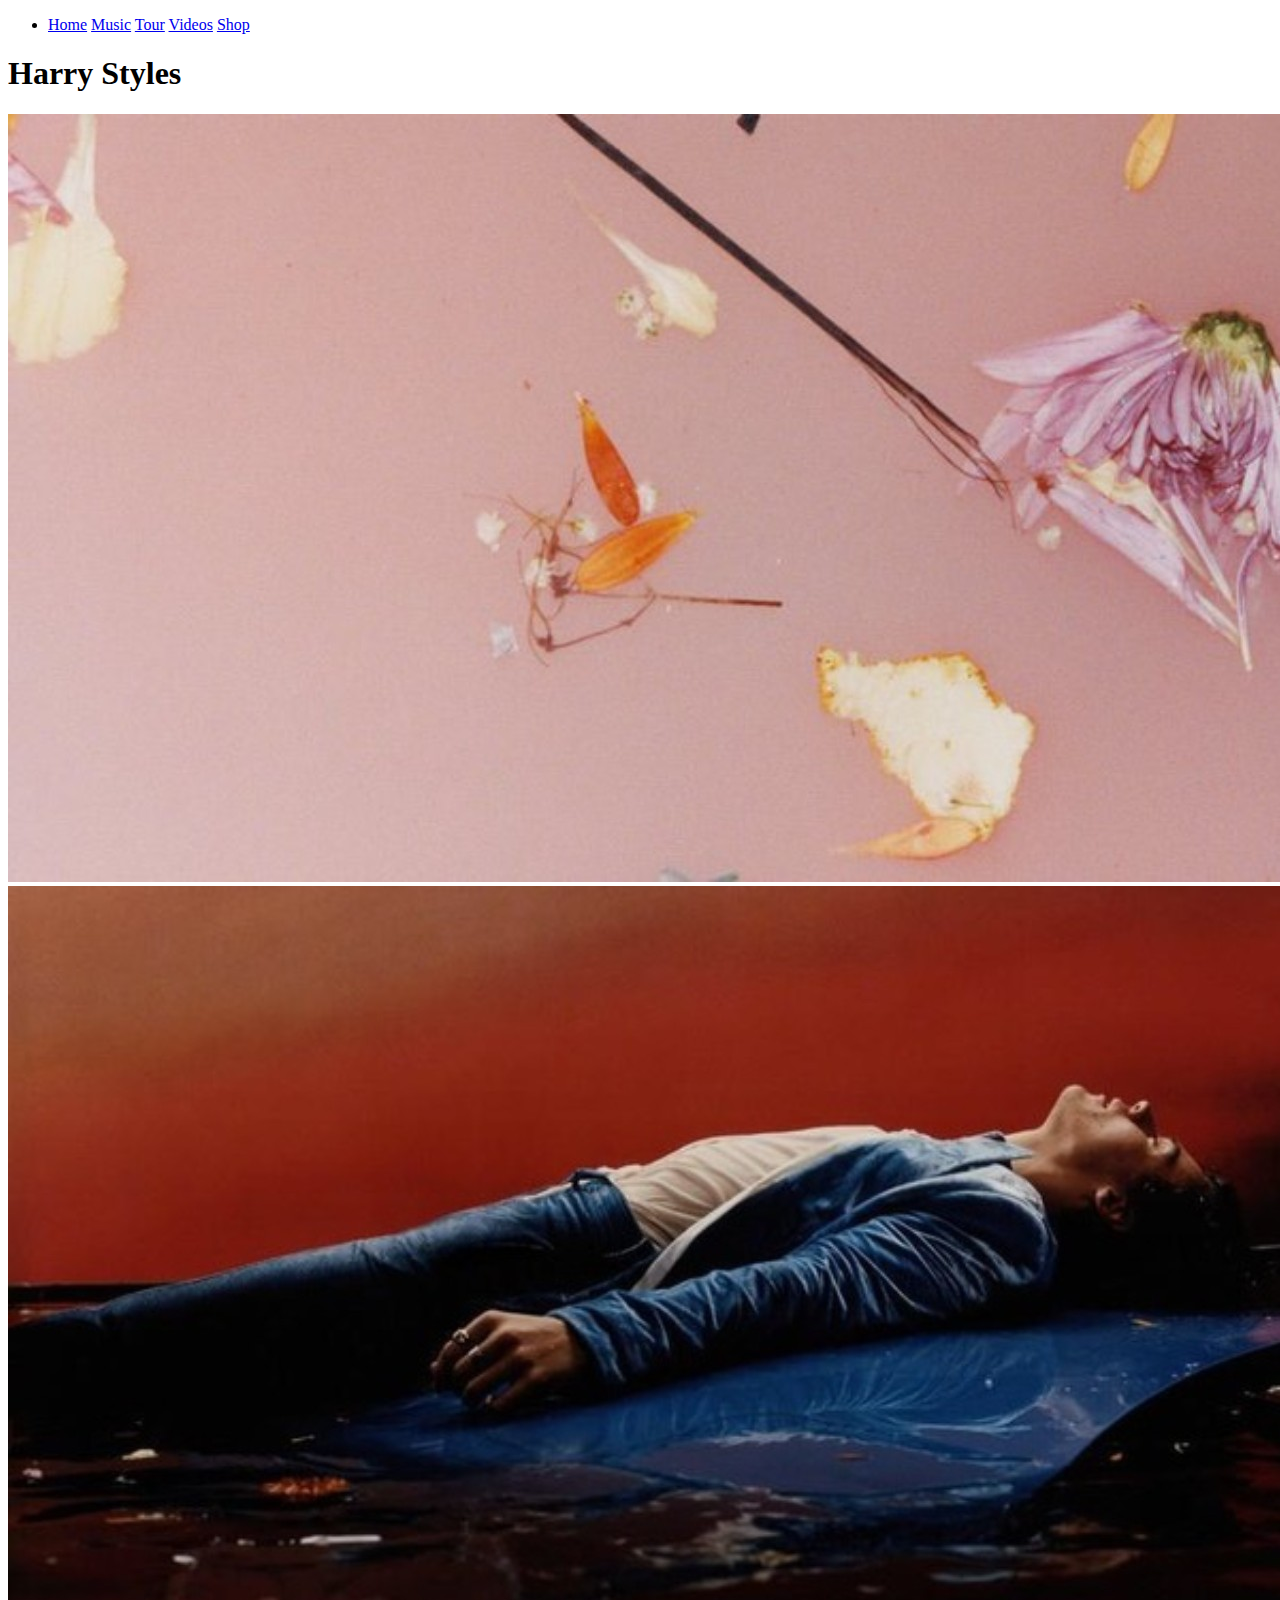
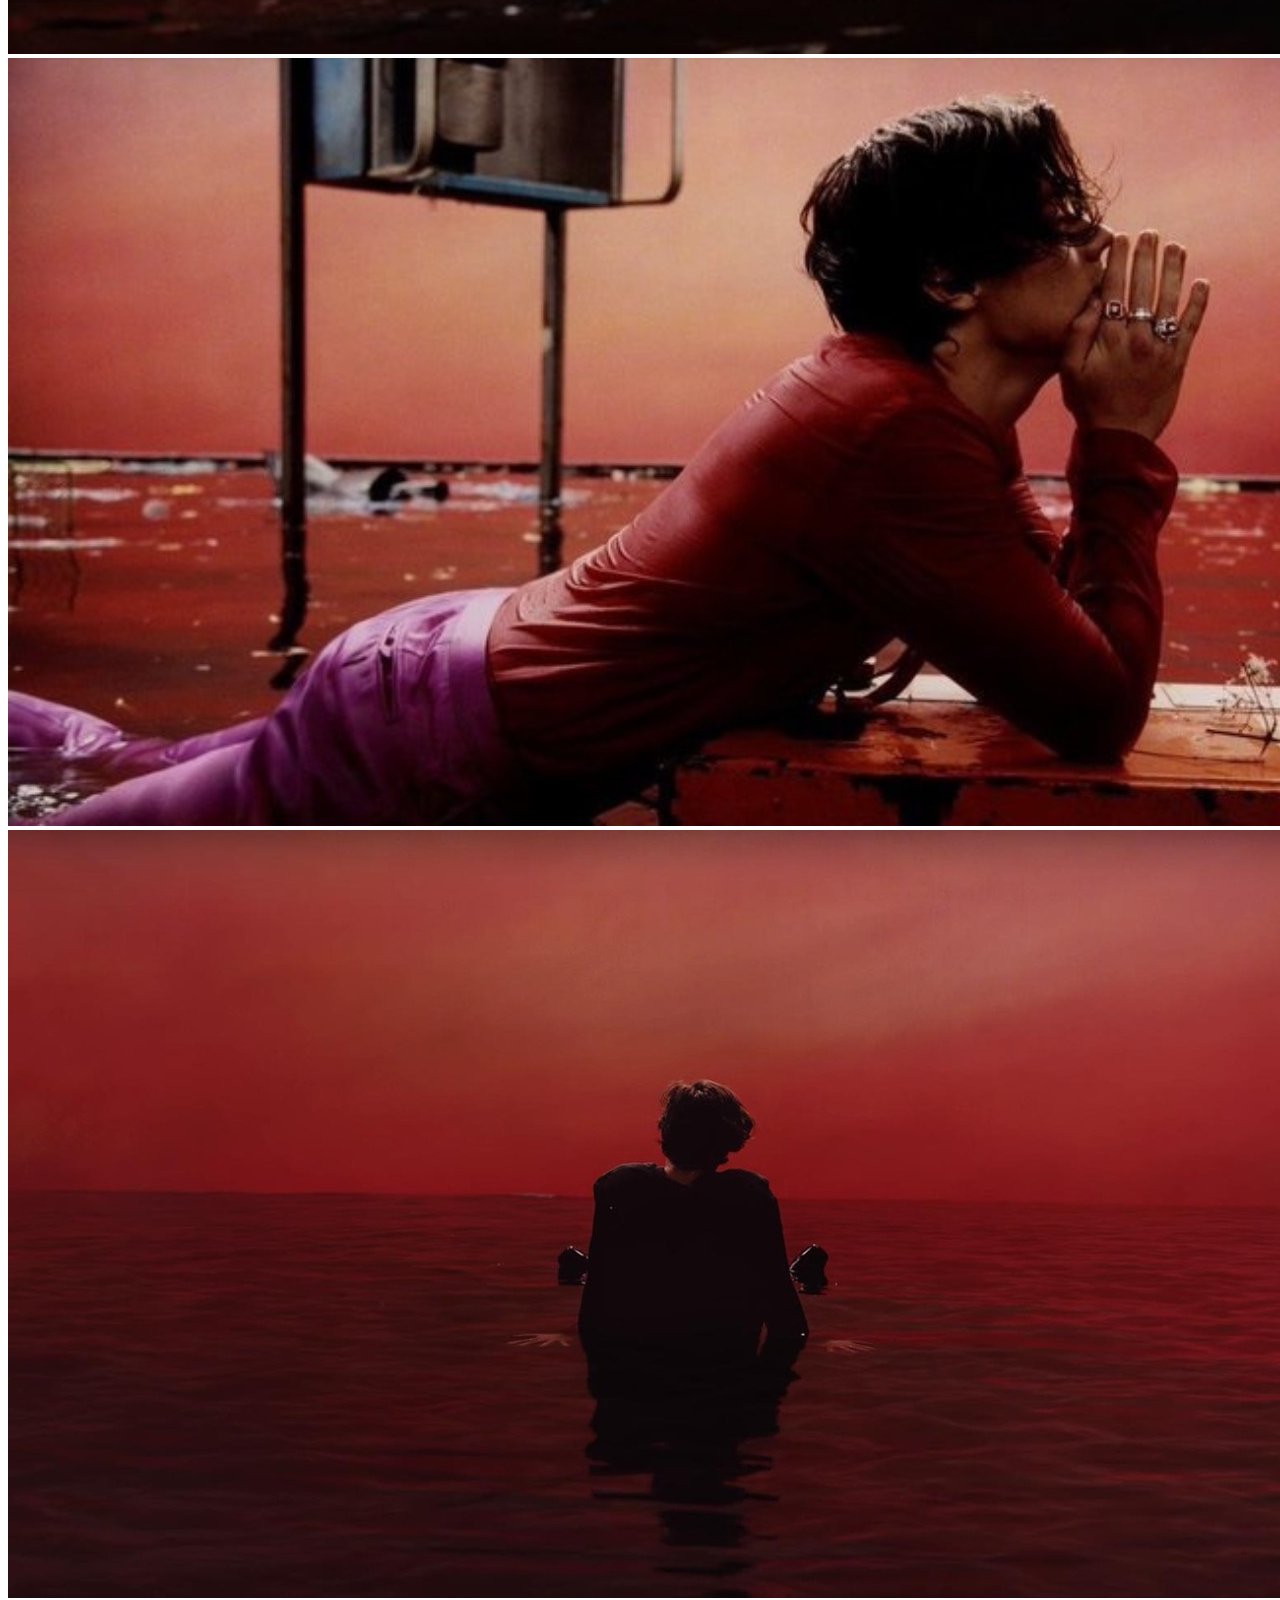
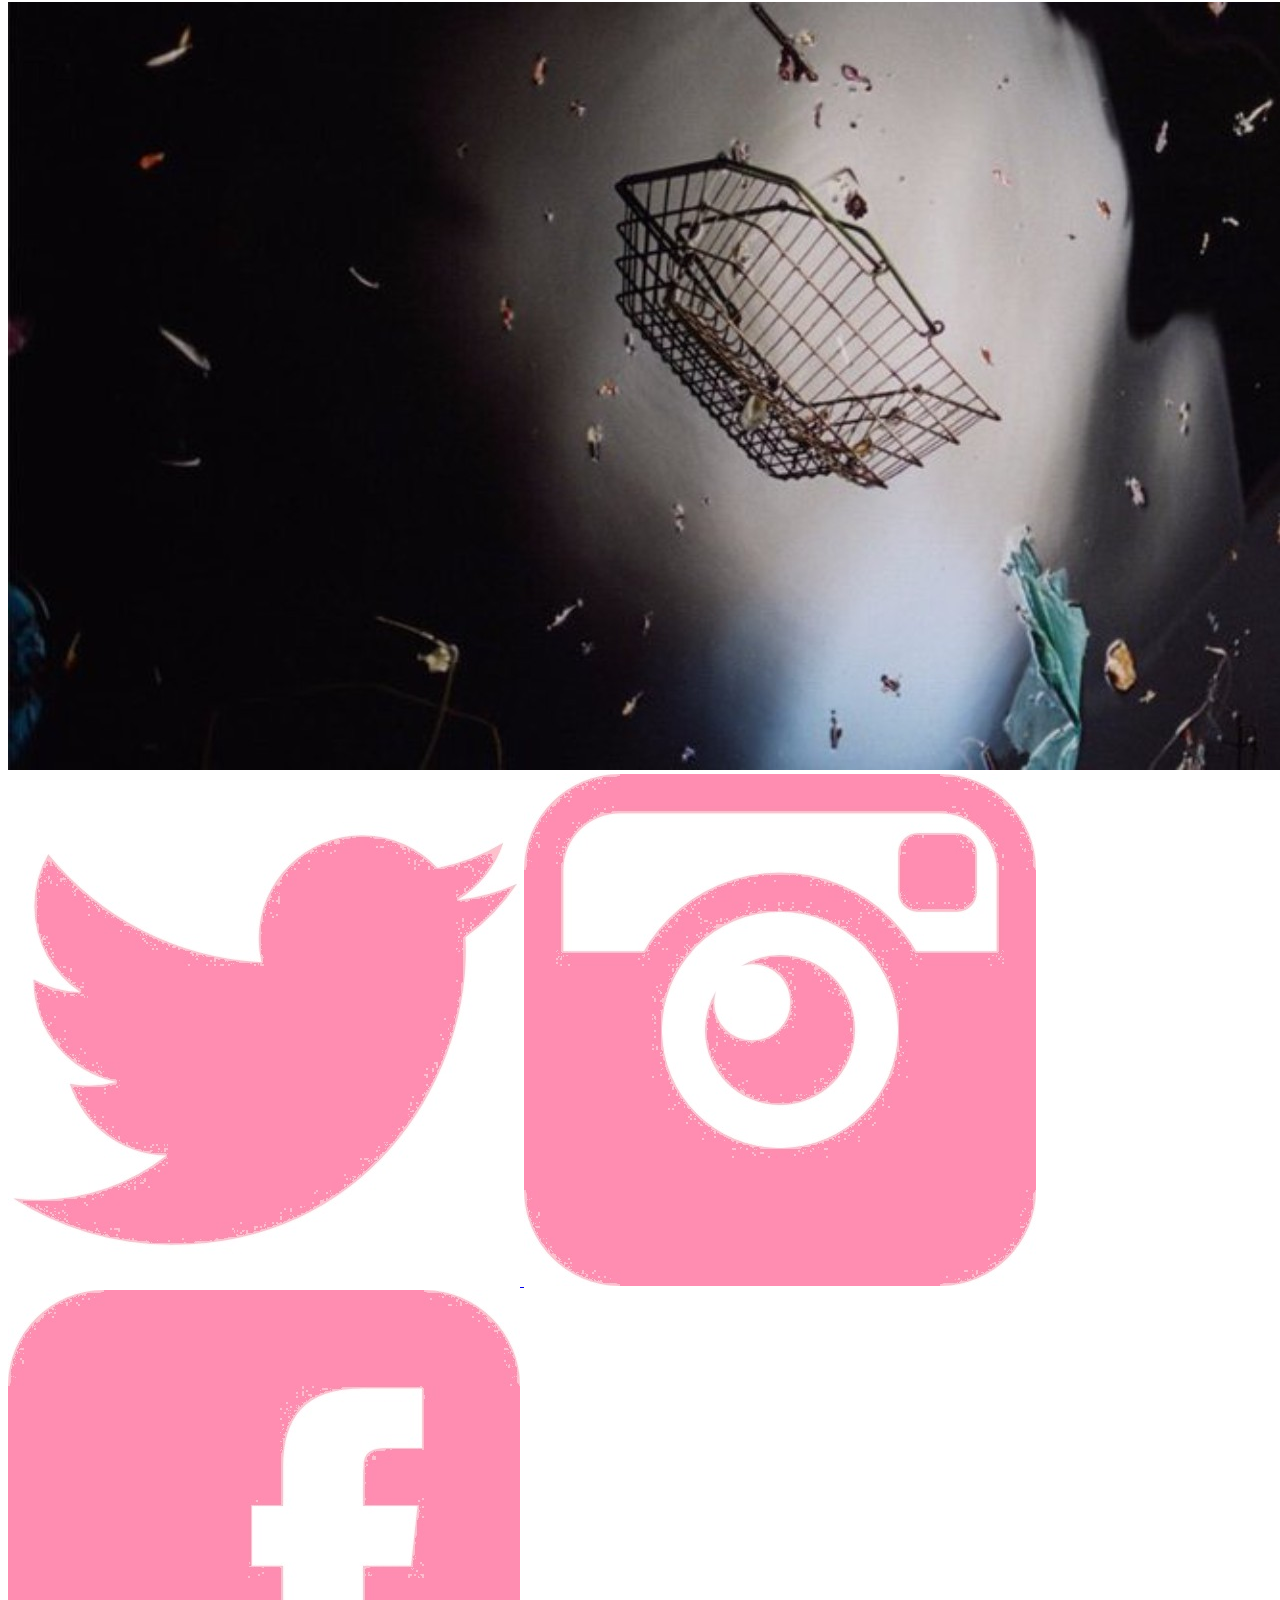
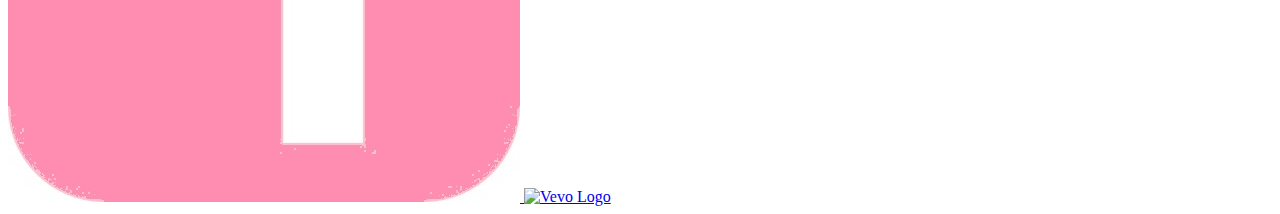
==== index.html @ 9c8f8eeb "1" ====
<!DOCTYPE html>
<html>
<head>
<title>Harry Styles</title>
<link rel="stylesheet" href="css/css.css">
<script src="js/harryStyles.js"></script>
</head>

<body id="home">
<header>
	<nav>
		<ul id = "menuList">
			<li id="menu">
			<a href="index.html">Home</a>
			<a href="pages/music.html">Music</a>
			<a href="pages/tour.html">Tour</a>
			<a href="pages/videos.html">Videos</a>
			<a href="pages/shop.html">Shop</a>
			</li>
		</ul>
	</nav>
</header>


<section>
<div id=homeTitle>

<h1>Harry Styles</h1>

</div>

<div class="slide">
  <img class="mySlides" src="Assets/flowers1.jpg">
  <img class="mySlides" src="Assets/home.jpg">
  <img class="mySlides" src="Assets/music.jpg">
  <img class="mySlides" src="Assets/tour.jpg">
  <img class="mySlides" src="Assets/video.jpg">
</div>



<a href="https://twitter.com/Harry_Styles?ref_src=twsrc%5Egoogle%7Ctwcamp%5Eserp%7Ctwgr%5Eauthor"target="_blank">
  <img src="Assets/twitter.jpg" alt="Twitter Logo" id = "links">
</a>
<a href="https://www.instagram.com/harrystyles/?hl=en"target="_blank">
  <img src="Assets/instagram.jpg" alt="Instagram Logo" id = "links">
</a>
<a href="https://www.facebook.com/harrystyles/"target="_blank">
  <img src="Assets/facebook.jpg" alt="Facebook Logo" id = "links">
</a>
<a href="https://www.youtube.com/channel/UCbOCbp5gXL8jigIBZLqMPrw"target="_blank">
  <img src="Assets/vevo.png" alt="Vevo Logo" id = "links">
</a>

<footer>
</footer>
</body>

</html>
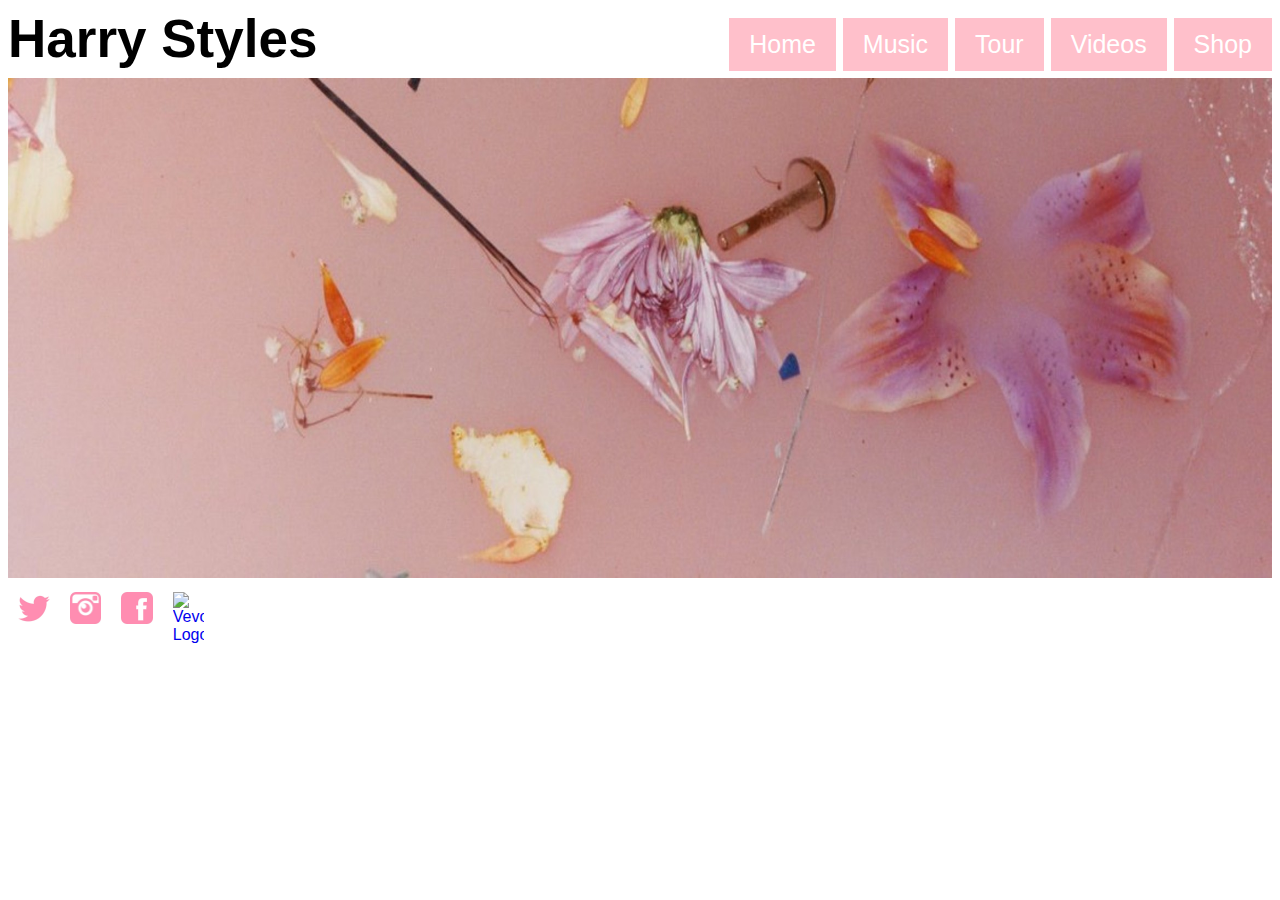
==== commit 56b56d30: "2" ====
--- a/index.html
+++ b/index.html
@@ -2,8 +2,8 @@
 <html>
 <head>
 <title>Harry Styles</title>
-<link rel="stylesheet" href="css/css.css">
-<script src="js/harryStyles.js"></script>
+<link rel="stylesheet" href="CSS/css.css">
+<script src="JS/harryStyles.js"></script>
 </head>
 
 <body id="home">
--- a/CSS/css.css
+++ b/CSS/css.css
@@ -0,0 +1,438 @@
+#homeTitle{
+	width:100%;
+	
+	
+	
+	
+}
+
+h1{
+
+	font-size: 70px;
+	margin-top: 0;
+	margin-bottom:0;
+	padding-bottom:0.75%;
+	display:block;
+	
+	
+}
+body
+{
+	font-family: 'galano_grotesquemedium', sans-serif;
+	
+	
+	
+}
+
+
+.slide{
+	width:100%;
+	height:100%;
+	height:200px;
+
+}
+.mySlides{
+	height:100%;
+	width:100%;
+}
+#menuList{
+	float:left;
+    list-style-type: none;
+    margin: 0;
+    padding: 0;
+    width: 200px;
+    background-color:pink;
+}
+
+#menu a {
+    display: block;
+    color: white;
+    padding: 8px 16px;
+    text-decoration: none;
+}
+
+
+#menu a:hover {
+    background-color: #b23362;
+    color: white;
+}
+#links{
+	float:left;
+	width:10%;
+	height:10%;
+	padding:14px 10px;
+	padding-bottom:2px;
+}
+@media only screen and (min-width: 550px) {
+
+h1{
+
+	font-size: 53px;
+	margin-top: 0;
+	margin-bottom:0;
+	padding-bottom:0.75%
+}
+#homeTitle{
+	text-align:left;
+}
+#links{
+	float:left;
+	width:2.5%;
+	height:2.5%;
+	padding:14px 10px;
+	padding-bottom:2px;
+}
+#menuList{
+	display:inline;
+	float:none;
+	
+}
+#menu{
+	font-size:25px;
+	color:black;
+	list-style: none;
+	float:right;
+	padding-top:10px;
+	
+
+}
+
+#menu a:link, #menu a:visited {
+    background-color: pink;
+    color: white;
+    padding: 12px 20px;
+    text-align: center; 
+    text-decoration: none;
+    display: inline-block;
+}
+
+#menu a:hover, #menu a:active {
+    background-color: #b23362;
+	color:white;
+}
+
+
+	
+}
+.slide{
+	width:100%;
+	height:500px;
+	
+}
+.mySlides{
+	height:100%;
+	width:100%;
+}
+
+
+.dropbtn {
+    background-color: pink;
+    color: white;
+    padding: 15px;
+    font-size: 30px;
+    border: none;
+    cursor: pointer;
+
+	
+}
+@media only screen and (min-width: 550px) {
+.dropbtn{
+	padding: 35px;
+    font-size: 50px;
+}
+}
+
+
+.dropdown {
+    position: relative;
+    display: inline-block;
+}
+
+
+.dropdown-content {
+    display: none;
+    position: absolute;
+    background-color: white;
+    min-width: 160px;
+    box-shadow: 0px 8px 16px 0px rgba(0,0,0,0.2);
+    z-index: 1;
+}
+
+
+.dropdown-content a {
+    color: black;
+    padding: 13px 16px;
+    text-decoration: none;
+    display: block;
+}
+
+
+.dropdown-content a:hover {background-color: #f1f1f1}
+
+
+.dropdown:hover .dropdown-content {
+    display: block;
+}
+
+
+.dropdown:hover .dropbtn {
+    background-color: #b23362;
+}
+
+#Info{
+	font-size:20px;
+	padding-top:1%;
+	text-align:center;
+	background-image: url('../Assets/flowers1.jpg');
+	color:white;
+	
+	
+}
+.column {
+    float: left;
+    width: 50%;
+	text-align:center;
+	color:white;
+
+
+
+}
+.row{
+	background-image: url('../Assets/flowers1.jpg');
+}
+
+.row:after {
+    content: "";
+    display: table;
+    clear: both;
+}
+@media (max-width: 600px) {
+
+
+.column {
+    width: 100%;
+}
+}
+#center{
+	text-align:center;
+	font-size:40px;
+}
+
+
+.video {
+	position: relative;
+	padding-bottom: 56.25%; 
+	padding-top: 25px;
+	height: 0;
+	
+}
+.video iframe {
+	position: absolute;
+	top: 0;
+	left: 0;
+	width: 100%;
+	height: 100%;
+}
+#space{
+	background-image: url('../Assets/flowers1.jpg');
+	height: 50px;
+	width: 100%;
+}
+#date{
+	background-image: url('../Assets/flowers1.jpg');
+	text-align:center;
+	padding-top:15%;
+	padding-bottom:15%;
+	font-size:60px;
+	height:30%;
+	width:100%;
+	
+}
+#tourdates{
+	padding-top:5.5%;
+	padding-bottom:3%;
+	text-align:center;
+	
+}
+.column1 {
+	
+    float: left;
+    width: 25%;
+	color:white;
+	font-weight: bold;
+
+	
+	
+}
+
+.row1{
+	background-image: url('../Assets/flowers1.jpg');
+	
+	
+}
+.row1:after {
+    content: "";
+    display: table;
+    clear: both;
+}
+#tickets{
+    color: white;
+    text-decoration: none;
+}
+#datebutton{
+	padding-top:0%;
+	background-color:#b23362;
+	color:white;
+	text-align:center;
+
+}
+#tourtext p{
+	padding-top:0.6%;
+}
+#date{
+	color:white;
+}
+
+.whitetext{
+	color:white;
+}
+#customiser{
+background-image: url('../Assets/flowers1.jpg');
+width:100%;
+}
+
+.shopcolumn {
+    float: left;
+    width: 50%;
+}
+
+
+.shoprow:after {
+    content: "";
+    display: table;
+    clear: both;
+}
+@media (max-width: 600px) {
+    .shopcolumn {
+        width: 100%;
+    }
+	#right{
+		width:100%;
+		padding-left:0%;
+		padding-right:0%;
+	}
+	#shopCustomiser{
+		width:100%;
+	}
+}
+#cover{
+	width:100%;
+	padding-top:5%;
+	padding-bottom:5%;
+	padding-left:5%;
+	padding-right:5%;
+}
+#shoptitle{
+	text-align:center;
+}
+#shopCustomiser{
+	background-color:white;
+	width:100%;
+	height:100%;
+	margin-bottom:5%;
+	margin-left:7%;
+	padding-left:5%;
+	padding-bottom:10%;
+}
+#right{
+	width:40%;
+	padding-top:1%;
+	
+
+}
+#white{
+	background-color:white;
+	padding-bottom:10%;
+	padding-top:10%;
+	padding-left:10%;
+	padding-right:10%;
+}
+#black{
+	background-color:black;
+	padding-bottom:10%;
+	padding-top:10%;
+	padding-left:10%;
+	padding-right:10%;
+}
+#grey{
+	background-color:grey;
+	padding-bottom:10%;
+	padding-top:10%;
+	padding-left:10%;
+	padding-right:10%;
+}
+#pink{
+	background-color:pink;
+	padding-bottom:10%;
+	padding-top:10%;
+	padding-left:10%;
+	padding-right:10%;
+}
+.sizeButton{
+	background-color:white;
+	padding-bottom:7%;
+	padding-top:7%;
+	padding-left:7%;
+	padding-right:7%;
+}
+#addToBag{
+	background-color:pink;
+}
+#viewCart:link,#viewCart:visited {
+    background-color:pink;
+    color: black;
+    padding: 14px 25px;
+    text-align: center; 
+    text-decoration: none;
+    display: inline-block;
+}
+
+#viewCart:hover,#viewCart:active {
+    background-color: #b23362;
+}
+#countdownInfo{
+	font-size:25%;
+}
+
+@media only screen  and (min-width : 1824px) {
+	.slide{
+	width:100%;
+	height:100%;
+	height:1100px;
+
+}
+
+}
+#shoppingCart{
+	overflow-x:scroll;
+	
+}
+#itemPic{
+	width:300px;
+	height:300px;
+}
+.cell{
+	padding-right:30%;
+}
+#checkout:link, #checkout:visited {
+    background-color: #eb84ed;
+    color: white;
+    padding: 14px 25px;
+    text-align: center; 
+    text-decoration: none;
+    display: inline-block;
+}
+
+#checkout:hover, #checkout:active {
+    background-color:#b23362;
+}
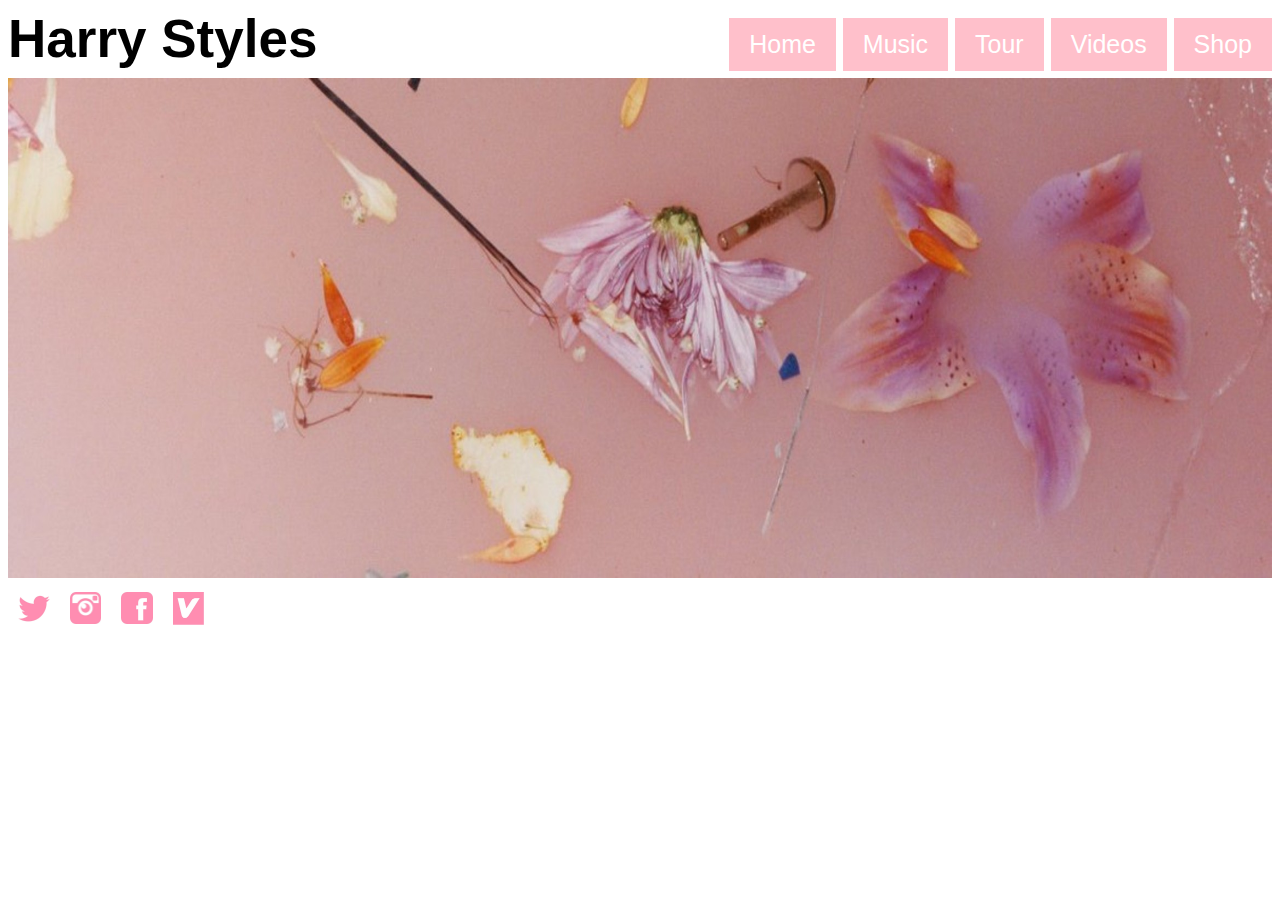
==== commit 4c6e10c8: "4" ====
--- a/index.html
+++ b/index.html
@@ -49,7 +49,7 @@
   <img src="Assets/facebook.jpg" alt="Facebook Logo" id = "links">
 </a>
 <a href="https://www.youtube.com/channel/UCbOCbp5gXL8jigIBZLqMPrw"target="_blank">
-  <img src="Assets/vevo.png" alt="Vevo Logo" id = "links">
+  <img src="Assets/VEVO.jpg" alt="Vevo Logo" id = "links">
 </a>
 
 <footer>
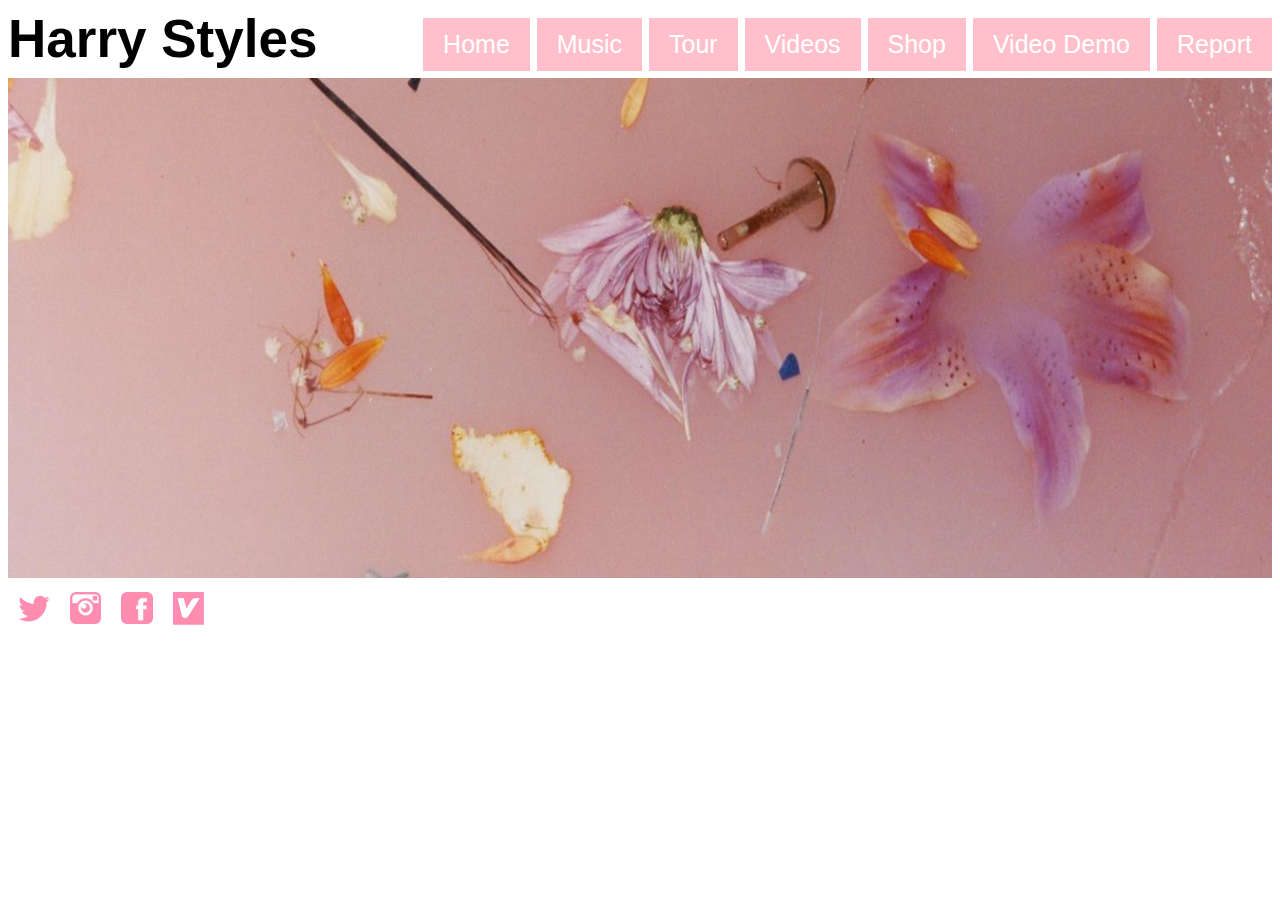
==== commit 926c2435: "15" ====
--- a/index.html
+++ b/index.html
@@ -16,13 +16,15 @@
 			<a href="pages/tour.html">Tour</a>
 			<a href="pages/videos.html">Videos</a>
 			<a href="pages/shop.html">Shop</a>
+			<a href ="pages/demo.html">Video Demo</a>
+			<a href ="pages/report.html">Report</a>
 			</li>
 		</ul>
 	</nav>
 </header>
 
 
-<section>
+
 <div id=homeTitle>
 
 <h1>Harry Styles</h1>
@@ -30,26 +32,26 @@
 </div>
 
 <div class="slide">
-  <img class="mySlides" src="Assets/flowers1.jpg">
-  <img class="mySlides" src="Assets/home.jpg">
-  <img class="mySlides" src="Assets/music.jpg">
-  <img class="mySlides" src="Assets/tour.jpg">
-  <img class="mySlides" src="Assets/video.jpg">
+  <img class="mySlides" src="Assets/flowers1.jpg" alt="flowers on a pink background">
+  <img class="mySlides" src="Assets/home.jpg" alt="Harry Styles lying in water">
+  <img class="mySlides" src="Assets/music.jpg" alt="Harry Styles lying in water">
+  <img class="mySlides" src="Assets/tour.jpg" alt="Harry Styles lying in water"> 
+  <img class="mySlides" src="Assets/video.jpg" alt="Black water filled with debris">
 </div>
 
 
 
-<a href="https://twitter.com/Harry_Styles?ref_src=twsrc%5Egoogle%7Ctwcamp%5Eserp%7Ctwgr%5Eauthor"target="_blank">
-  <img src="Assets/twitter.jpg" alt="Twitter Logo" id = "links">
+<a href="https://twitter.com/Harry_Styles?ref_src=twsrc%5Egoogle%7Ctwcamp%5Eserp%7Ctwgr%5Eauthor" target="_blank">
+  <img src="Assets/twitter.jpg" alt="Twitter Logo" class = "links">
 </a>
-<a href="https://www.instagram.com/harrystyles/?hl=en"target="_blank">
-  <img src="Assets/instagram.jpg" alt="Instagram Logo" id = "links">
+<a href="https://www.instagram.com/harrystyles/?hl=en" target="_blank">
+  <img src="Assets/instagram.jpg" alt="Instagram Logo" class = "links">
 </a>
-<a href="https://www.facebook.com/harrystyles/"target="_blank">
-  <img src="Assets/facebook.jpg" alt="Facebook Logo" id = "links">
+<a href="https://www.facebook.com/harrystyles/" target="_blank">
+  <img src="Assets/facebook.jpg" alt="Facebook Logo" class = "links">
 </a>
-<a href="https://www.youtube.com/channel/UCbOCbp5gXL8jigIBZLqMPrw"target="_blank">
-  <img src="Assets/VEVO.jpg" alt="Vevo Logo" id = "links">
+<a href="https://www.youtube.com/channel/UCbOCbp5gXL8jigIBZLqMPrw" target="_blank">
+  <img src="Assets/VEVO.jpg" alt="Vevo Logo" class = "links">
 </a>
 
 <footer>
--- a/CSS/css.css
+++ b/CSS/css.css
@@ -56,7 +56,7 @@
     background-color: #b23362;
     color: white;
 }
-#links{
+.links{
 	float:left;
 	width:10%;
 	height:10%;
@@ -75,7 +75,7 @@
 #homeTitle{
 	text-align:left;
 }
-#links{
+.links{
 	float:left;
 	width:2.5%;
 	height:2.5%;
@@ -233,7 +233,7 @@
 	width: 100%;
 	height: 100%;
 }
-#space{
+.space{
 	background-image: url('../Assets/flowers1.jpg');
 	height: 50px;
 	width: 100%;
@@ -275,11 +275,11 @@
     display: table;
     clear: both;
 }
-#tickets{
-    color: white;
-    text-decoration: none;
-}
-#datebutton{
+.tickets{
+    color: white;
+    text-decoration: none;
+}
+.datebutton{
 	padding-top:0%;
 	background-color:#b23362;
 	color:white;
